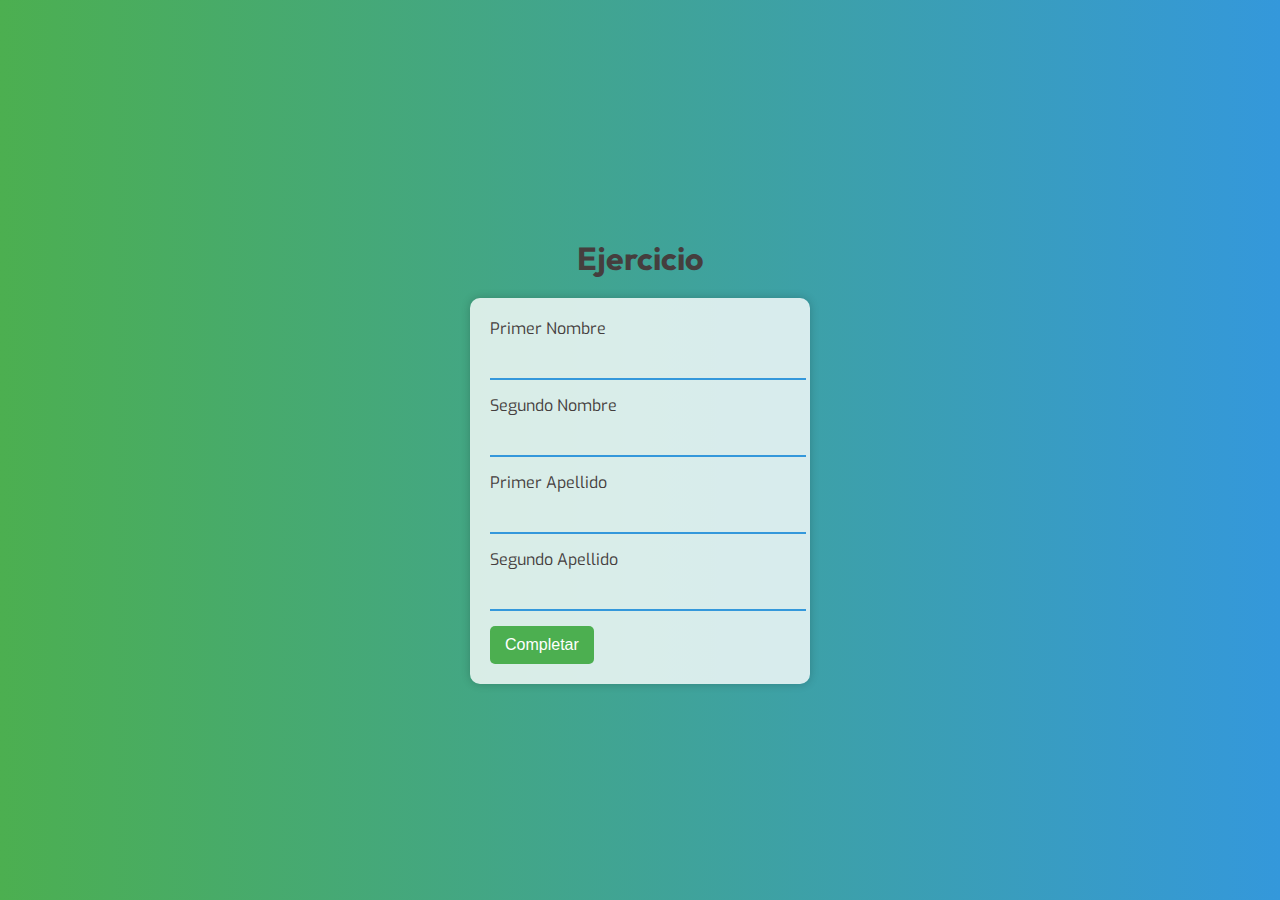
==== index-form.html @ fb58955a "Prueba formulario." ====
<!DOCTYPE html>
<html lang="es">
<head>
  <meta charset="UTF-8">
  <meta name="viewport" content="width=device-width, initial-scale=1.0">
  <title>Ejercicio</title>
  <link rel="stylesheet" href="/styles/styles-form.css">
</head>
<body>
    <h1>Ejercicio</h1>

    <form>
        <label for="primerNombre">Primer Nombre</label>
        <input type="text" id="primerNombre" name="primerNombre" required>

        <label for="segundoNombre">Segundo Nombre</label>
        <input type="text" id="segundoNombre" name="segundoNombre">

        <label for="primerApellido">Primer Apellido</label>
        <input type="text" id="primerApellido" name="primerApellido" required>

        <label for="segundoApellido">Segundo Apellido</label>
        <input type="text" id="segundoApellido" name="segundoApellido">

        <button type="submit" onclick="resetForm()">Completar</button>
    </form>

    <script src="/js/form.js"></script>

</body>
</html>
---- styles/styles-form.css ----
@import url('https://fonts.googleapis.com/css2?family=Exo:wght@600&family=Outfit:wght@300&display=swap');

html{
    font-size: 16px;
}

body {
    align-items: center;
    background: linear-gradient(to right, #4CAF50, #3498db);
    color: #453e3e;
    display: flex;
    flex-direction: column;
    font-family: 'Exo', sans-serif;
    font-size: 1rem;
    height: 100vh;
    justify-content: center;
    margin: 0;
    padding: 0;
  }

  h1 {
    font-family: 'Outfit', sans-serif;
    font-size: 2rem;
    margin-bottom: 20px;
  }

  form {
    background-color: rgba(255, 255, 255, 0.8);
    border-radius: 10px;
    box-shadow: 0 0 10px rgba(0, 0, 0, 0.2);
    padding: 20px;
    width: 300px;
  }

  label {
    display: block;
    margin-bottom: 8px;
  }

  input {
    background-color: transparent;
    border: none;
    border-bottom: 2px solid #3498db;
    margin-bottom: 15px;
    padding: 8px;
    transition: border-bottom-color 0.3s;
    width: 100%;
  }

  input:focus {
    border-bottom-color: #4CAF50;
    outline: none;
  }

  button {
    background-color: #4CAF50;
    border: none;
    border-radius: 5px;
    color: #fff;
    cursor: pointer;
    font-size: 16px;
    padding: 10px 15px;
  }

  button:hover {
    background-color: #154818; 
  }
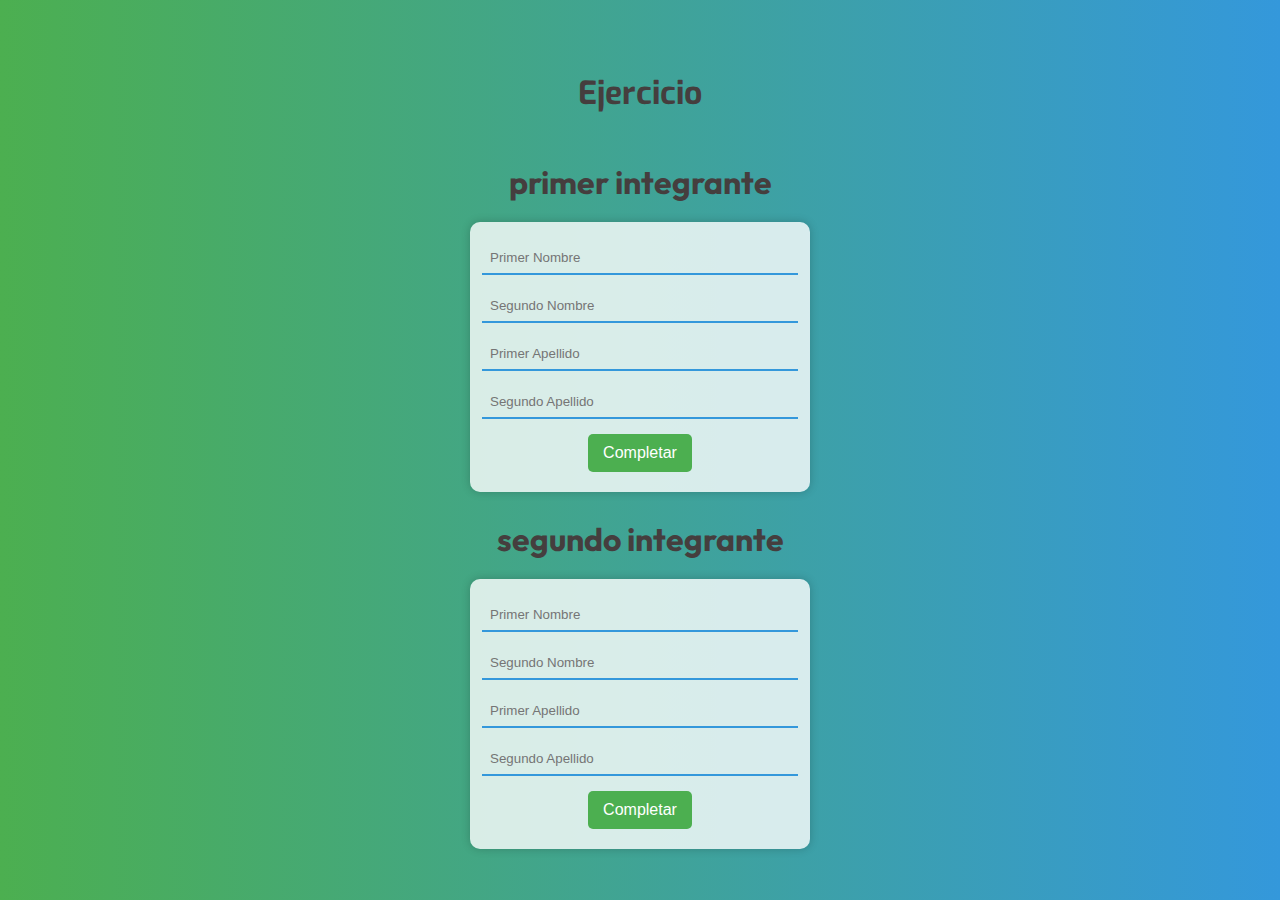
==== commit 145c0e61: "tp-6 bonus" ====
--- a/index-form.html
+++ b/index-form.html
@@ -8,22 +8,25 @@
 </head>
 <body>
     <h1>Ejercicio</h1>
-
-    <form>
-        <label for="primerNombre">Primer Nombre</label>
-        <input type="text" id="primerNombre" name="primerNombre" required>
-
-        <label for="segundoNombre">Segundo Nombre</label>
-        <input type="text" id="segundoNombre" name="segundoNombre">
-
-        <label for="primerApellido">Primer Apellido</label>
-        <input type="text" id="primerApellido" name="primerApellido" required>
-
-        <label for="segundoApellido">Segundo Apellido</label>
-        <input type="text" id="segundoApellido" name="segundoApellido">
-
-        <button type="submit" onclick="resetForm()">Completar</button>
-    </form>
+    <section>
+      <h2>primer integrante</h2>
+      <form id="form1">
+        <input type="text" placeholder="Primer Nombre" >
+        <input type="text" placeholder="Segundo Nombre">
+          <input type="text" placeholder="Primer Apellido">
+          <input type="text" placeholder="Segundo Apellido">
+          <button type="button" id="completar1">Completar</button>
+      </form>
+      
+      <h2>segundo integrante</h2>
+      <form id="form2">
+          <input type="text" placeholder="Primer Nombre" >
+          <input type="text" placeholder="Segundo Nombre">
+          <input type="text" placeholder="Primer Apellido">
+          <input type="text" placeholder="Segundo Apellido">
+          <button type="button" id="completar2">Completar</button>
+      </form>
+  </section>
 
     <script src="/js/form.js"></script>
 
--- a/styles/styles-form.css
+++ b/styles/styles-form.css
@@ -1,6 +1,6 @@
 @import url('https://fonts.googleapis.com/css2?family=Exo:wght@600&family=Outfit:wght@300&display=swap');
 
-html{
+html {
     font-size: 16px;
 }
 
@@ -16,28 +16,33 @@
     justify-content: center;
     margin: 0;
     padding: 0;
-  }
+}
 
-  h1 {
+h2 {
     font-family: 'Outfit', sans-serif;
     font-size: 2rem;
     margin-bottom: 20px;
-  }
+    text-align: center;
+}
 
-  form {
+form {
     background-color: rgba(255, 255, 255, 0.8);
     border-radius: 10px;
     box-shadow: 0 0 10px rgba(0, 0, 0, 0.2);
+    display: flex;
+    flex-direction: column;
+    align-items: center;
     padding: 20px;
     width: 300px;
-  }
+}
 
-  label {
+label {
     display: block;
     margin-bottom: 8px;
-  }
+    text-align: center;
+}
 
-  input {
+input {
     background-color: transparent;
     border: none;
     border-bottom: 2px solid #3498db;
@@ -45,14 +50,14 @@
     padding: 8px;
     transition: border-bottom-color 0.3s;
     width: 100%;
-  }
+}
 
-  input:focus {
+input:focus {
     border-bottom-color: #4CAF50;
     outline: none;
-  }
+}
 
-  button {
+button {
     background-color: #4CAF50;
     border: none;
     border-radius: 5px;
@@ -60,8 +65,10 @@
     cursor: pointer;
     font-size: 16px;
     padding: 10px 15px;
-  }
+    margin: auto;
+    display: block;
+}
 
-  button:hover {
-    background-color: #154818; 
-  }+button:hover {
+    background-color: #154818;
+}
